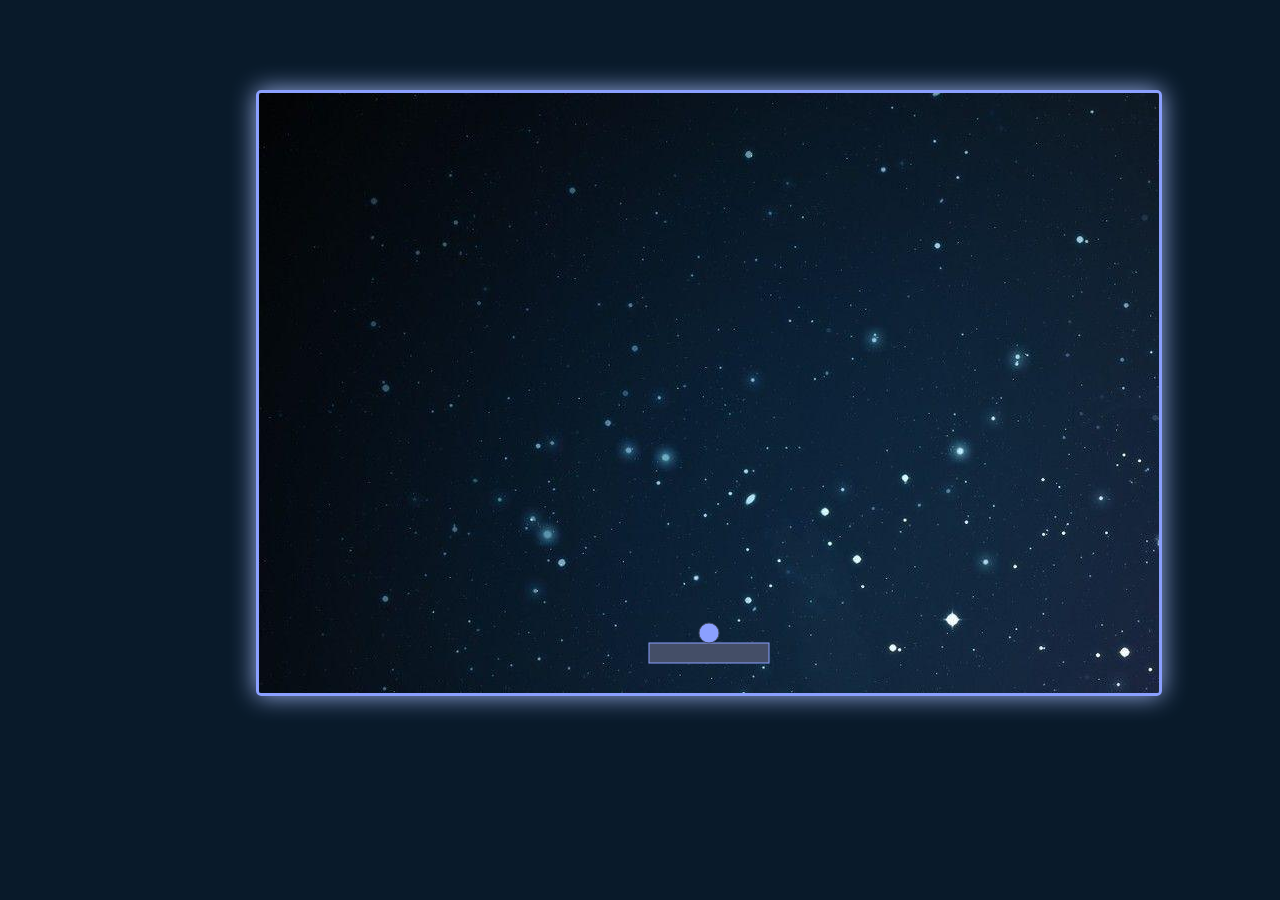
==== canvas/canvas.html @ ab8c14f7 "ball and wall" ====
<!DOCTYPE html>
<html lang="en">
<head>
    <meta charset="UTF-8">
    <meta http-equiv="X-UA-Compatible" content="IE=edge">
    <meta name="viewport" content="width=device-width, initial-scale=1.0">
    <title>Document</title>
    <link rel="stylesheet" href="style.css">
</head>
<body>
    <canvas></canvas>
    <script src="./cnanvas.js"></script>
</body>
</html>
---- canvas/style.css ----
body{
    background-color:#091a2a;
}
canvas
{
border: 3px solid #8ba0ff;
border-radius: 5px;
box-shadow: 0px 0px 24px 0px rgba(157, 178, 237, 0.99),
  0px 0px 19px 0px rgba(157, 178, 237, 0.99) inset;
-webkit-box-shadow: 0px 0px 24px 0px rgba(157, 178, 237, 0.99),
  0px 0px 19px 0px rgba(157, 178, 237, 0.99) inset;
-moz-box-shadow: 0px 0px 24px 0px rgba(157, 178, 237, 0.99),
  0px 0px 19px 0px rgba(157, 178, 237, 0.99) inset;
overflow: hidden;
top: 10%;
left: 20%;
position:fixed;
}
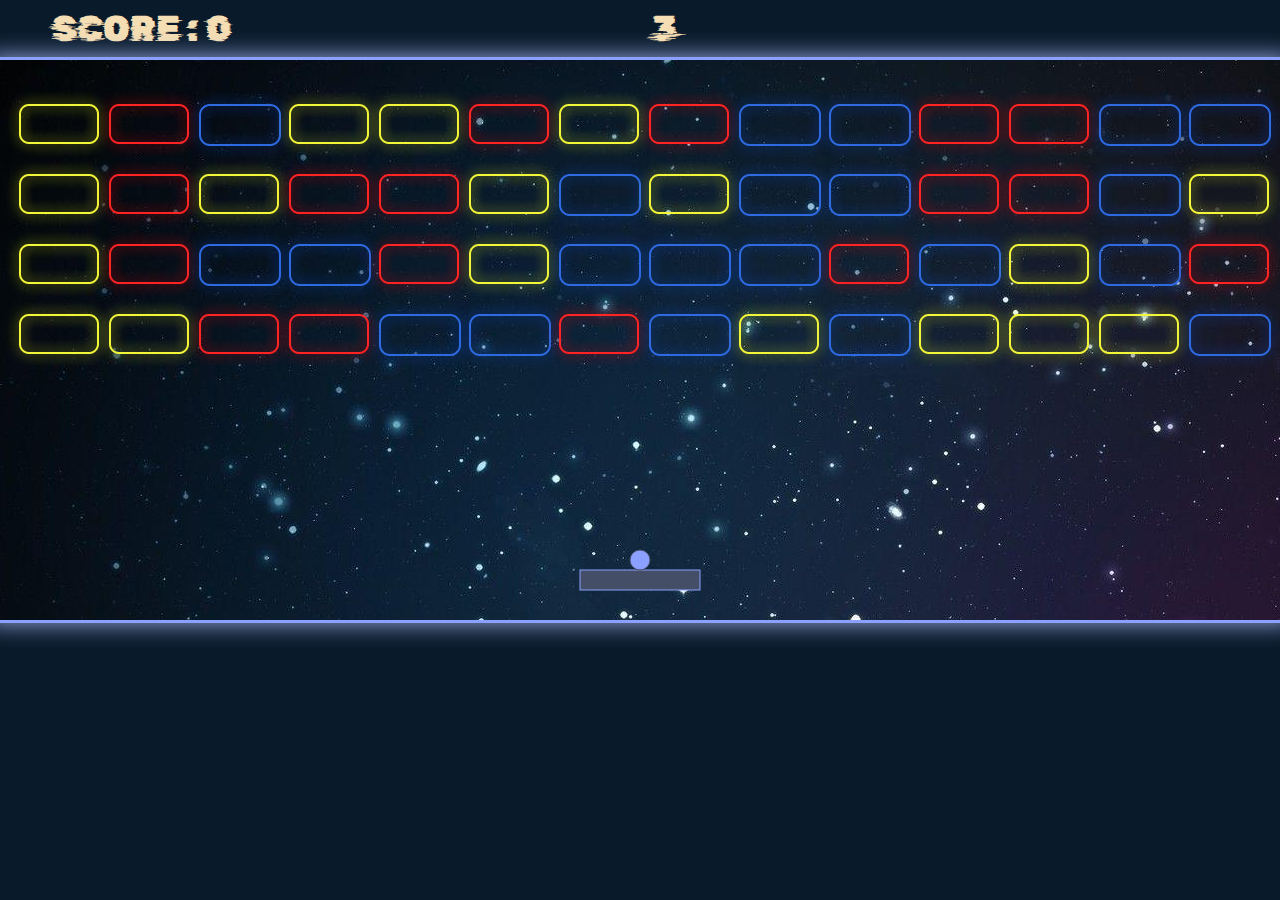
==== commit 1bbfa139: "breaks and menu" ====
--- a/canvas/canvas.html
+++ b/canvas/canvas.html
@@ -1,14 +1,37 @@
 <!DOCTYPE html>
 <html lang="en">
-<head>
-    <meta charset="UTF-8">
-    <meta http-equiv="X-UA-Compatible" content="IE=edge">
-    <meta name="viewport" content="width=device-width, initial-scale=1.0">
+  <head>
+    <meta charset="UTF-8" />
+    <meta http-equiv="X-UA-Compatible" content="IE=edge" />
+    <meta name="viewport" content="width=device-width, initial-scale=1.0" />
     <title>Document</title>
-    <link rel="stylesheet" href="style.css">
-</head>
-<body>
+    <link rel="preconnect" href="https://fonts.googleapis.com" />
+    <link rel="preconnect" href="https://fonts.gstatic.com" crossorigin />
+    <link
+      href="https://fonts.googleapis.com/css2?family=Rubik+Glitch&display=swap"
+      rel="stylesheet"
+    />
+    <link
+      rel="stylesheet"
+      href="https://cdnjs.cloudflare.com/ajax/libs/font-awesome/6.2.1/css/all.min.css"
+      integrity="sha512-MV7K8+y+gLIBoVD59lQIYicR65iaqukzvf/nwasF0nqhPay5w/9lJmVM2hMDcnK1OnMGCdVK+iQrJ7lzPJQd1w=="
+      crossorigin="anonymous"
+      referrerpolicy="no-referrer"
+    />
+    <link rel="stylesheet" href="style.css" />
+  </head>
+  <body>
+    <div class="menu">
+      <div class="score">SCORE : <span class="scoreValue">200</span></div>
+      <div class="lives">
+        <i class="fa-solid fa-heart"></i> <span class="live"> 3 </span>
+      </div>
+      <div class="nav"><i class="fa-solid fa-bars"></i></div>
+    </div>
+
     <canvas></canvas>
+
     <script src="./cnanvas.js"></script>
-</body>
-</html>+    <script src="main.js"></script>
+  </body>
+</html>
--- a/canvas/style.css
+++ b/canvas/style.css
@@ -1,18 +1,116 @@
-body{
-    background-color:#091a2a;
+* {
+  margin: 0;
+  padding: 0;
+  box-sizing: border-box;
 }
-canvas
-{
-border: 3px solid #8ba0ff;
-border-radius: 5px;
-box-shadow: 0px 0px 24px 0px rgba(157, 178, 237, 0.99),
-  0px 0px 19px 0px rgba(157, 178, 237, 0.99) inset;
--webkit-box-shadow: 0px 0px 24px 0px rgba(157, 178, 237, 0.99),
-  0px 0px 19px 0px rgba(157, 178, 237, 0.99) inset;
--moz-box-shadow: 0px 0px 24px 0px rgba(157, 178, 237, 0.99),
-  0px 0px 19px 0px rgba(157, 178, 237, 0.99) inset;
-overflow: hidden;
-top: 10%;
-left: 20%;
-position:fixed;
-}+body {
+  background-color: #091a2a;
+  display: flex;
+  flex-direction: column;
+  align-items: center;
+  position: relative;
+}
+.menu {
+  padding: 7px 20px;
+  width: 95%;
+  display: flex;
+  align-items: center;
+  justify-content: space-between;
+  font-family: "Rubik Glitch", cursive;
+  font-size: 36px;
+}
+.score {
+  color: wheat;
+}
+.lives {
+  color: red;
+  position: relative;
+  left: -65px;
+}
+.lives span {
+  color: wheat;
+}
+
+.nav {
+  color: wheat;
+  font-size: 35px;
+  cursor: pointer;
+}
+canvas {
+  border: 3px solid #8ba0ff;
+  border-radius: 5px;
+  box-shadow: 0px 0px 24px 0px rgba(157, 178, 237, 0.99),
+    0px 0px 19px 0px rgba(157, 178, 237, 0.99) inset;
+  -webkit-box-shadow: 0px 0px 24px 0px rgba(157, 178, 237, 0.99),
+    0px 0px 19px 0px rgba(157, 178, 237, 0.99) inset;
+  -moz-box-shadow: 0px 0px 24px 0px rgba(157, 178, 237, 0.99),
+    0px 0px 19px 0px rgba(157, 178, 237, 0.99) inset;
+  overflow: hidden;
+}
+
+.new-menu {
+  height: 500px;
+  width: 500px;
+  background-color: black;
+  position: absolute;
+  left: 50%;
+  top: 50%;
+  transform: translate(-50%, -50%);
+  border-radius: 40px;
+  font-family: "Rubik Glitch", cursive;
+  color: white;
+  display: flex;
+  flex-direction: column;
+  align-items: center;
+  justify-content: space-between;
+  padding: 50px;
+  font-size: 48px;
+  -webkit-box-shadow: 6px 7px 15px -1px rgba(56, 102, 194, 1);
+  -moz-box-shadow: 6px 7px 15px -1px rgba(56, 102, 194, 1);
+  box-shadow: 6px 7px 15px -1px rgba(56, 102, 194, 1);
+  text-shadow: 0 0 15px rgba(255, 255, 255, 0.5),
+    0 0 10px rgba(255, 255, 255, 0.5);
+}
+.back::before {
+  content: "";
+  width: 100%;
+  height: 100vh;
+  filter: blur(10px);
+  -webkit-filter: blur(10px);
+  background-color: wheat;
+  opacity: 0.3;
+  position: absolute;
+  top: 0;
+}
+.new-menu div {
+  position: relative;
+  padding: 10px;
+}
+.new-menu div span {
+  font-size: 48px;
+}
+.new-menu div:nth-child(2) {
+  font-size: 25px;
+  display: flex;
+  flex-direction: column;
+  align-items: center;
+  width: 100%;
+}
+
+.new-menu div:nth-child(3) {
+  display: flex;
+  font-family: "FontAwesome 5";
+  width: 100%;
+  justify-content: space-between;
+}
+
+.new-menu div i {
+  cursor: pointer;
+}
+
+i {
+  transition: transform 0.25s ease-in-out;
+}
+i:hover {
+  transform: scale(1.1);
+}
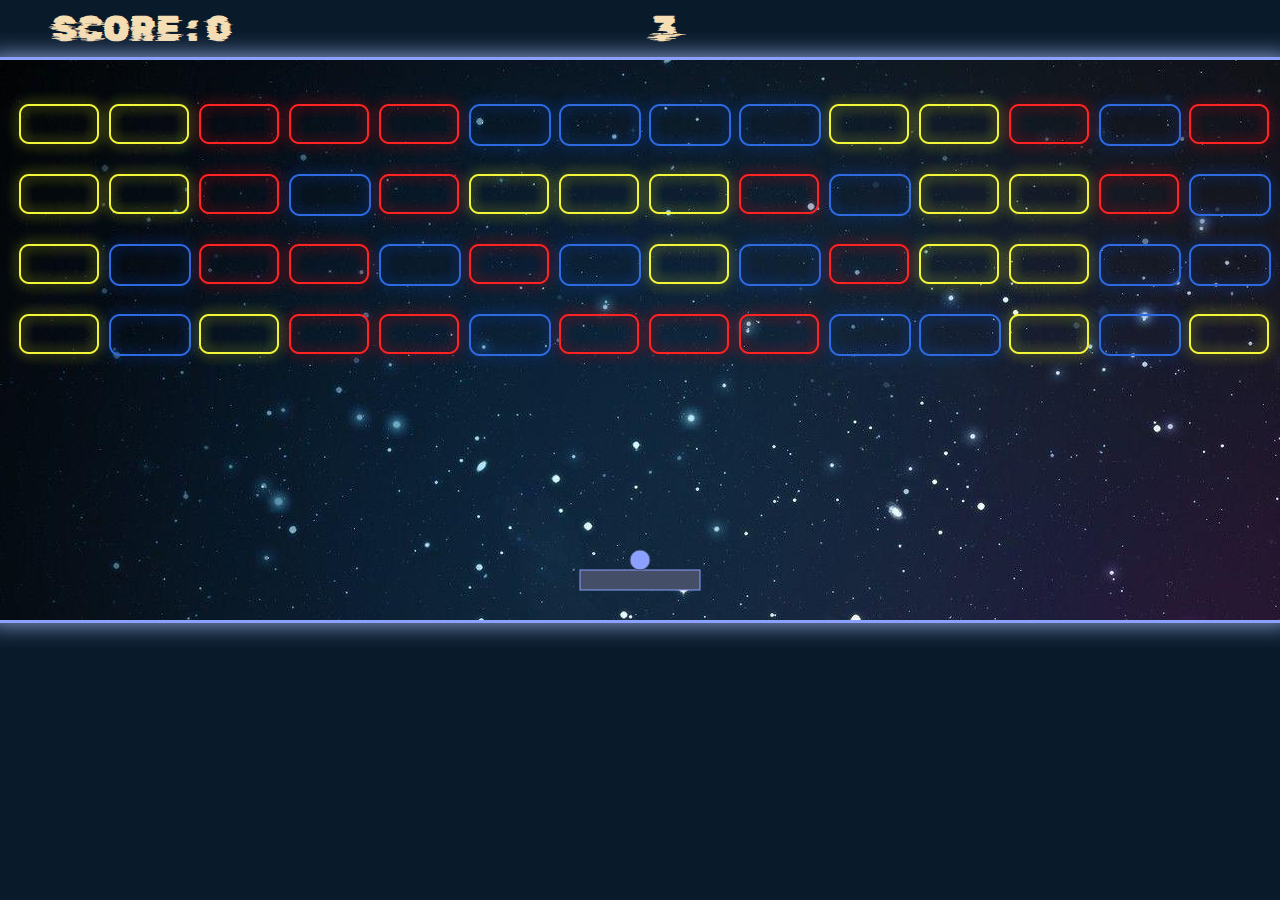
==== commit a369099f: "audio" ====
--- a/canvas/canvas.html
+++ b/canvas/canvas.html
@@ -29,8 +29,8 @@
       <div class="nav"><i class="fa-solid fa-bars"></i></div>
     </div>
 
-    <canvas></canvas>
-
+    <audio id="player" autoplay ><source src="./assets/sounds/Harmony.mp3" type="audio/mp3"></audio>
+  <canvas></canvas>
     <script src="./cnanvas.js"></script>
     <script src="main.js"></script>
   </body>
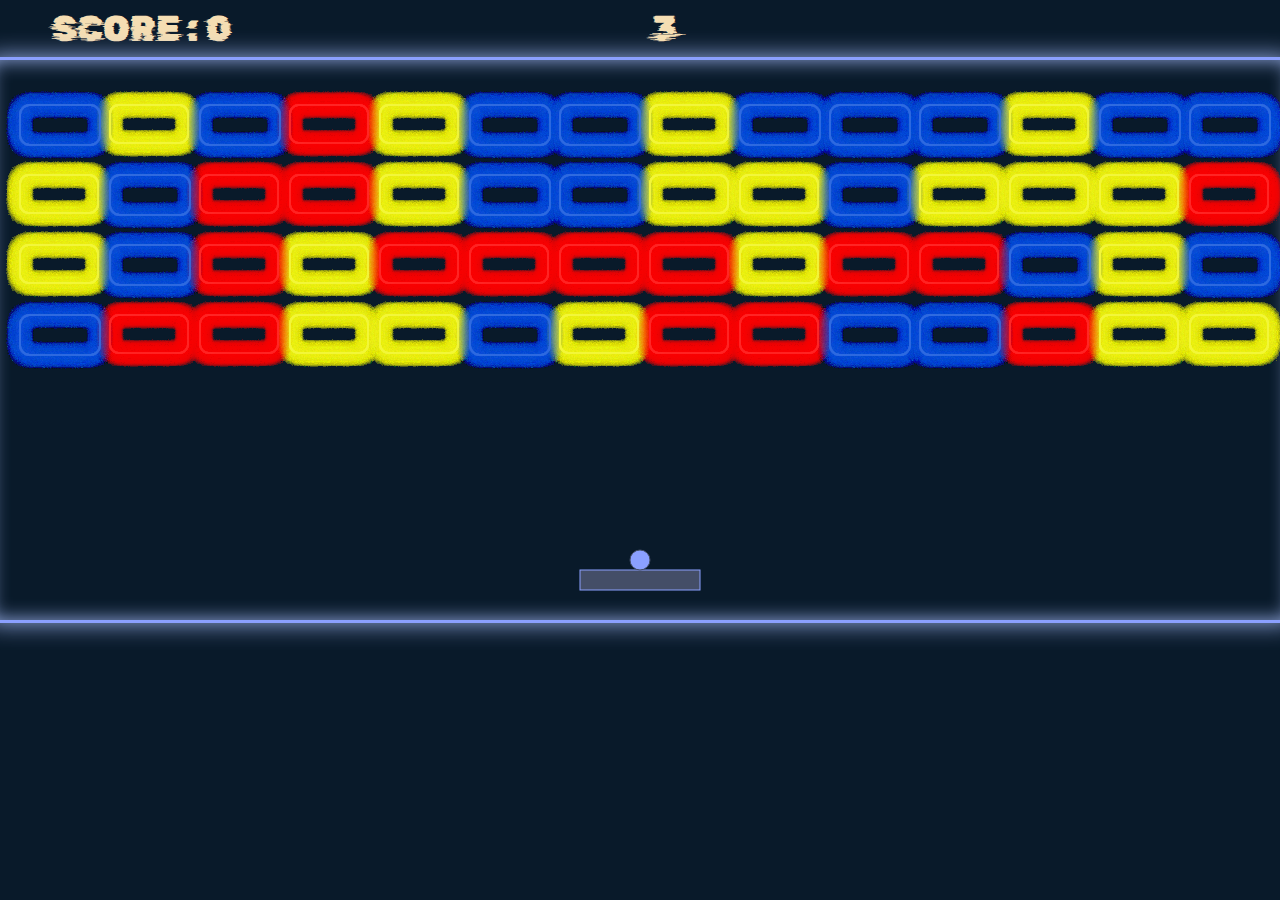
==== commit bff787c6: "11" ====
--- a/canvas/canvas.html
+++ b/canvas/canvas.html
@@ -24,14 +24,20 @@
     <div class="menu">
       <div class="score">SCORE : <span class="scoreValue">200</span></div>
       <div class="lives">
-        <i class="fa-solid fa-heart"></i> <span class="live"> 3 </span>
+        <i class="fa-solid fa-heart"></i> <span> 3 </span>
       </div>
       <div class="nav"><i class="fa-solid fa-bars"></i></div>
     </div>
 
-    <audio id="player" autoplay ><source src="./assets/sounds/Harmony.mp3" type="audio/mp3"></audio>
-  <canvas></canvas>
+    <canvas></canvas>
+
+    <!-- <audio
+      style="display: none"
+      src="../sounds/gamemusic-6082.mp3"
+      autoplay
+      loop
+    ></audio> -->
+    <script src="main.js"></script>
     <script src="./cnanvas.js"></script>
-    <script src="main.js"></script>
   </body>
 </html>
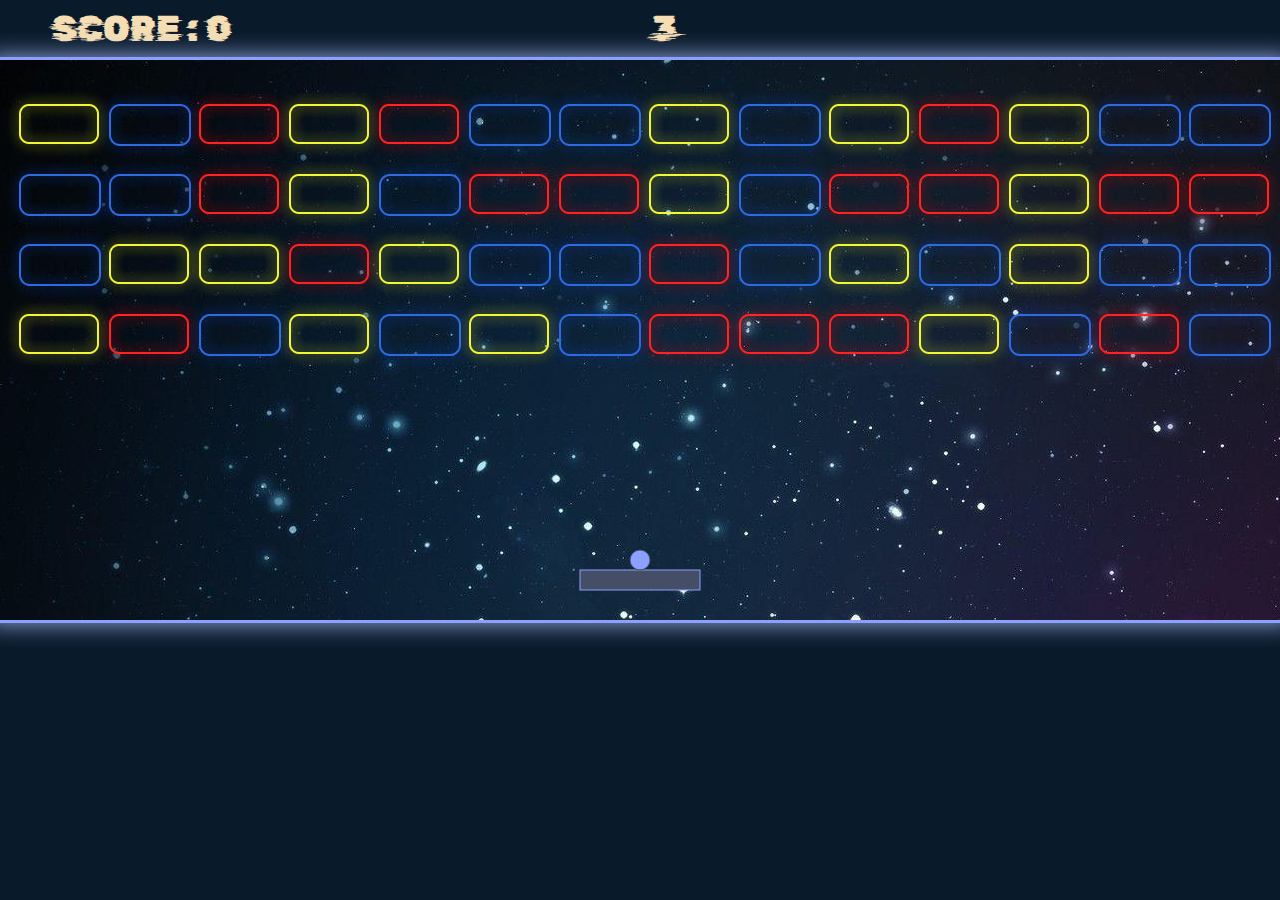
==== commit 31e1abd7: "fix pug" ====
--- a/canvas/canvas.html
+++ b/canvas/canvas.html
@@ -24,20 +24,18 @@
     <div class="menu">
       <div class="score">SCORE : <span class="scoreValue">200</span></div>
       <div class="lives">
-        <i class="fa-solid fa-heart"></i> <span> 3 </span>
+        <i class="fa-solid fa-heart"></i> <span class="live"> 3 </span>
       </div>
       <div class="nav"><i class="fa-solid fa-bars"></i></div>
     </div>
 
+    <audio id="player" autoplay>
+      <source src="./assets/sounds/Harmony.mp3" type="audio/mp3" />
+    </audio>
+
     <canvas></canvas>
 
-    <!-- <audio
-      style="display: none"
-      src="../sounds/gamemusic-6082.mp3"
-      autoplay
-      loop
-    ></audio> -->
+    <script src="./cnanvas.js"></script>
     <script src="main.js"></script>
-    <script src="./cnanvas.js"></script>
   </body>
 </html>
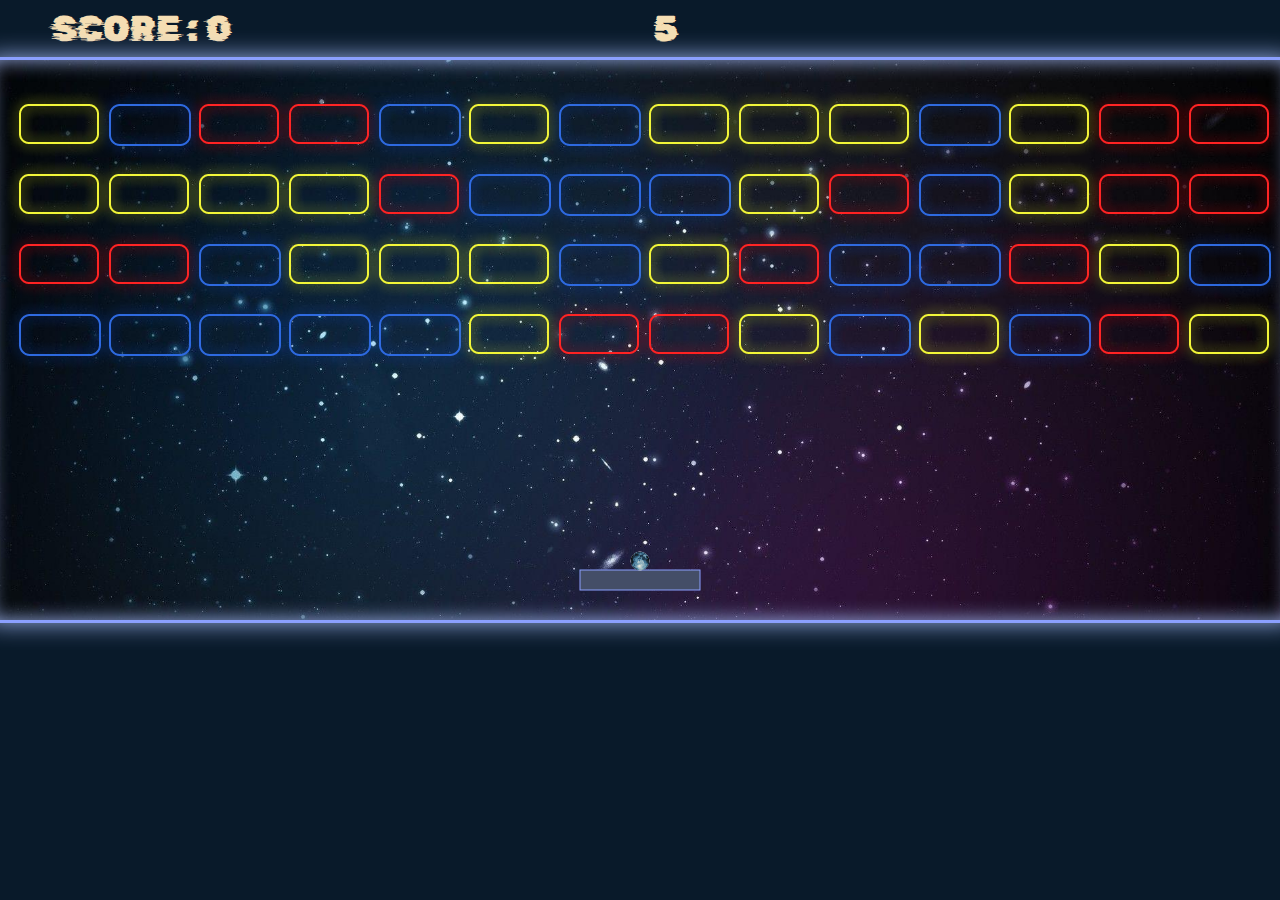
==== commit e754bd93: "test" ====
--- a/canvas/canvas.html
+++ b/canvas/canvas.html
@@ -32,7 +32,6 @@
     <audio id="player" autoplay>
       <source src="./assets/sounds/Harmony.mp3" type="audio/mp3" />
     </audio>
-
     <canvas></canvas>
 
     <script src="./cnanvas.js"></script>
--- a/canvas/style.css
+++ b/canvas/style.css
@@ -46,6 +46,8 @@
   -moz-box-shadow: 0px 0px 24px 0px rgba(157, 178, 237, 0.99),
     0px 0px 19px 0px rgba(157, 178, 237, 0.99) inset;
   overflow: hidden;
+  background: url("../img/wp2572370.jpg");
+  background-size: cover;
 }
 
 .new-menu {
@@ -114,3 +116,15 @@
 i:hover {
   transform: scale(1.1);
 }
+
+.fa-heart {
+  animation: anim 0.5s ease-in-out infinite alternate;
+}
+@keyframes anim {
+  from {
+    transform: scale(1);
+  }
+  to {
+    transform: scale(1.1);
+  }
+}
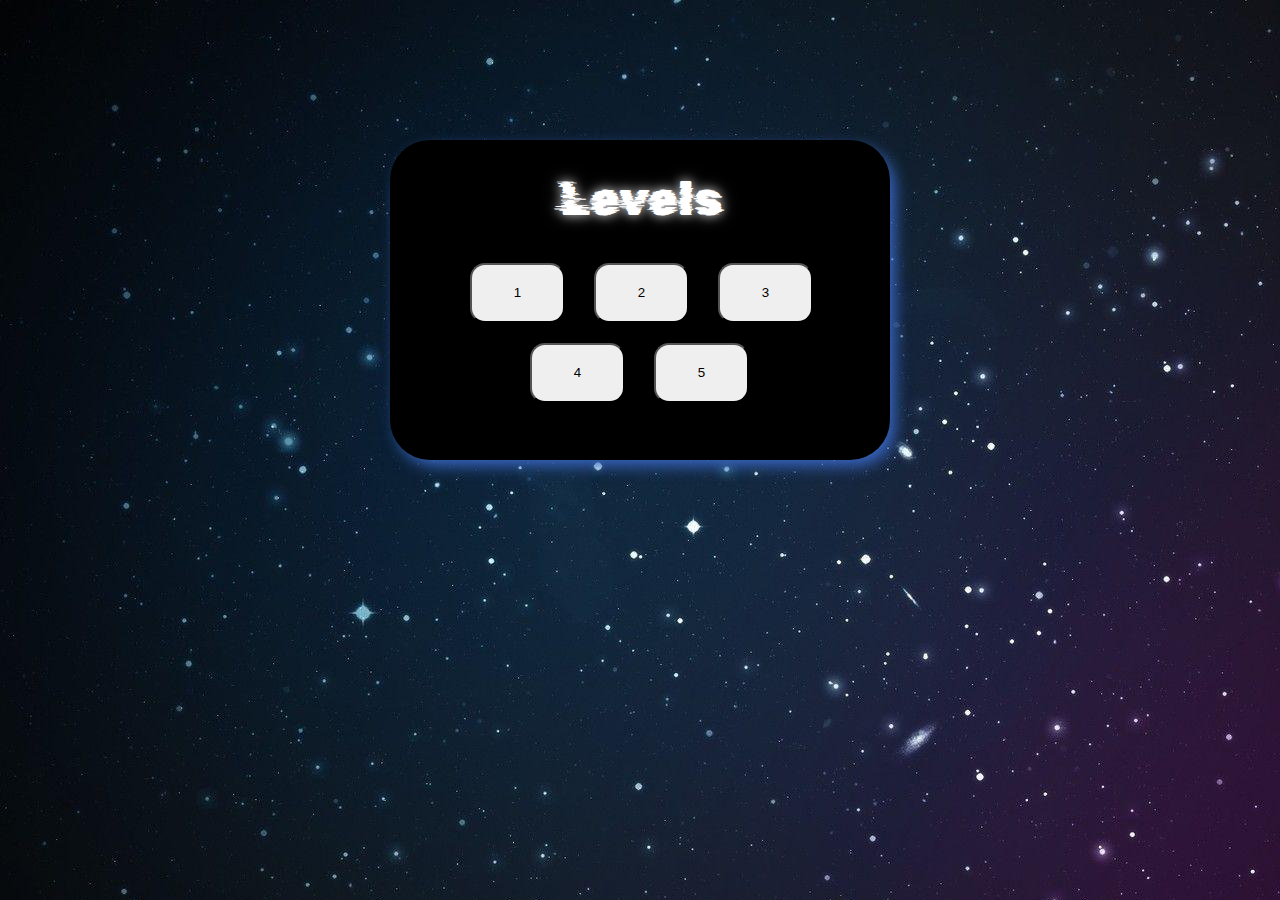
==== commit 3a47653e: "levels" ====
--- a/canvas/canvas.html
+++ b/canvas/canvas.html
@@ -21,7 +21,7 @@
     <link rel="stylesheet" href="style.css" />
   </head>
   <body>
-    <div class="menu">
+    <div class="menu"  style="display: none;" >
       <div class="score">SCORE : <span class="scoreValue">200</span></div>
       <div class="lives">
         <i class="fa-solid fa-heart"></i> <span class="live"> 3 </span>
@@ -32,7 +32,14 @@
     <audio id="player" autoplay>
       <source src="./assets/sounds/Harmony.mp3" type="audio/mp3" />
     </audio>
-    <canvas></canvas>
+    <div class="new-menu"> <p>Levels </p>
+      <button>1</button>
+      <button>2</button>
+      <button>3</button><br>
+      <button class="four">4</button>
+      <button>5</button>
+    </div>
+    <canvas style="display: none;"></canvas>
 
     <script src="./cnanvas.js"></script>
     <script src="main.js"></script>
--- a/canvas/style.css
+++ b/canvas/style.css
@@ -4,11 +4,23 @@
   box-sizing: border-box;
 }
 body {
-  background-color: #091a2a;
+  /* background-color: #091a2a; */
   display: flex;
   flex-direction: column;
   align-items: center;
   position: relative;
+  background: url("../img/wp2572370.jpg");
+}
+body::after {
+  position: absolute;
+  content: "";
+  width: 100%;
+  height: 100%;
+  background: url("../img/wp2572370.jpg");
+  background-color: red;
+  background-size: cover;
+  z-index: -1;
+  filter: blur(2px);
 }
 .menu {
   padding: 7px 20px;
@@ -51,27 +63,47 @@
 }
 
 .new-menu {
-  height: 500px;
+  height: 320px;
   width: 500px;
   background-color: black;
   position: absolute;
   left: 50%;
-  top: 50%;
+
   transform: translate(-50%, -50%);
   border-radius: 40px;
   font-family: "Rubik Glitch", cursive;
   color: white;
-  display: flex;
+ 
   flex-direction: column;
   align-items: center;
   justify-content: space-between;
-  padding: 50px;
+  padding-left: 80px;
+  padding-right: 50px;
+  padding-top: 30px;
   font-size: 48px;
   -webkit-box-shadow: 6px 7px 15px -1px rgba(56, 102, 194, 1);
   -moz-box-shadow: 6px 7px 15px -1px rgba(56, 102, 194, 1);
   box-shadow: 6px 7px 15px -1px rgba(56, 102, 194, 1);
   text-shadow: 0 0 15px rgba(255, 255, 255, 0.5),
     0 0 10px rgba(255, 255, 255, 0.5);
+    margin-top: 300px;
+}
+p{
+  margin-left: 90px;
+margin-bottom: 25px;
+}
+button{
+
+  display: inline;
+  width: 95px;
+  height: 60px;
+  margin-right: 20px;
+  border-radius: 15px;
+}
+.four{
+ margin-top: 20px;
+  margin-left: 60px;
+ 
 }
 .back::before {
   content: "";
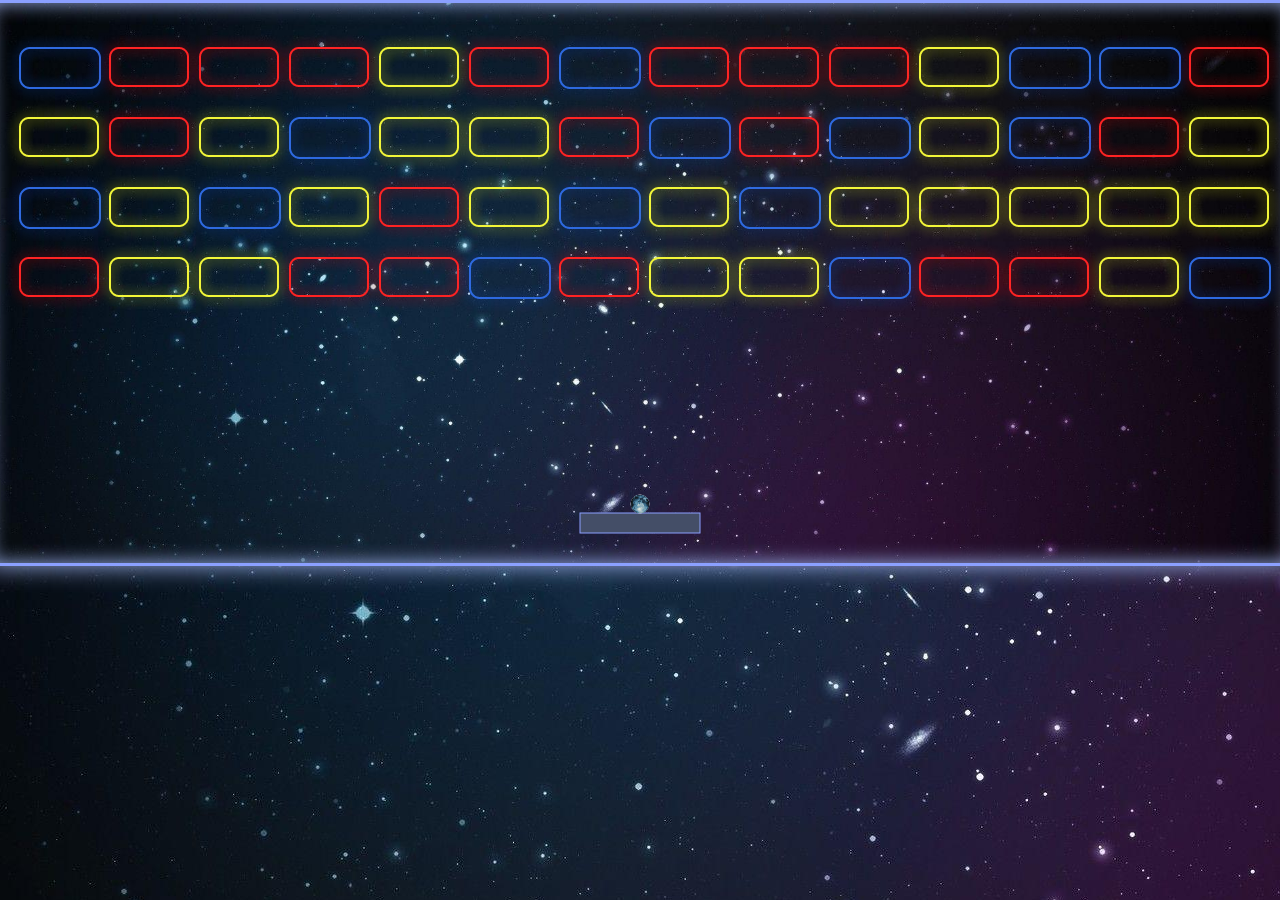
==== commit cf2a5552: "brick-side" ====
--- a/canvas/canvas.html
+++ b/canvas/canvas.html
@@ -32,14 +32,14 @@
     <audio id="player" autoplay>
       <source src="./assets/sounds/Harmony.mp3" type="audio/mp3" />
     </audio>
-    <div class="new-menu"> <p>Levels </p>
+    <!-- <div class="new-menu"> <p>Levels </p>
       <button>1</button>
       <button>2</button>
       <button>3</button><br>
       <button class="four">4</button>
       <button>5</button>
-    </div>
-    <canvas style="display: none;"></canvas>
+    </div> -->
+    <canvas ></canvas>
 
     <script src="./cnanvas.js"></script>
     <script src="main.js"></script>
--- a/canvas/style.css
+++ b/canvas/style.css
@@ -93,7 +93,8 @@
 margin-bottom: 25px;
 }
 button{
-
+  font-family: "Rubik Glitch", cursive;
+  font-size: large;
   display: inline;
   width: 95px;
   height: 60px;
